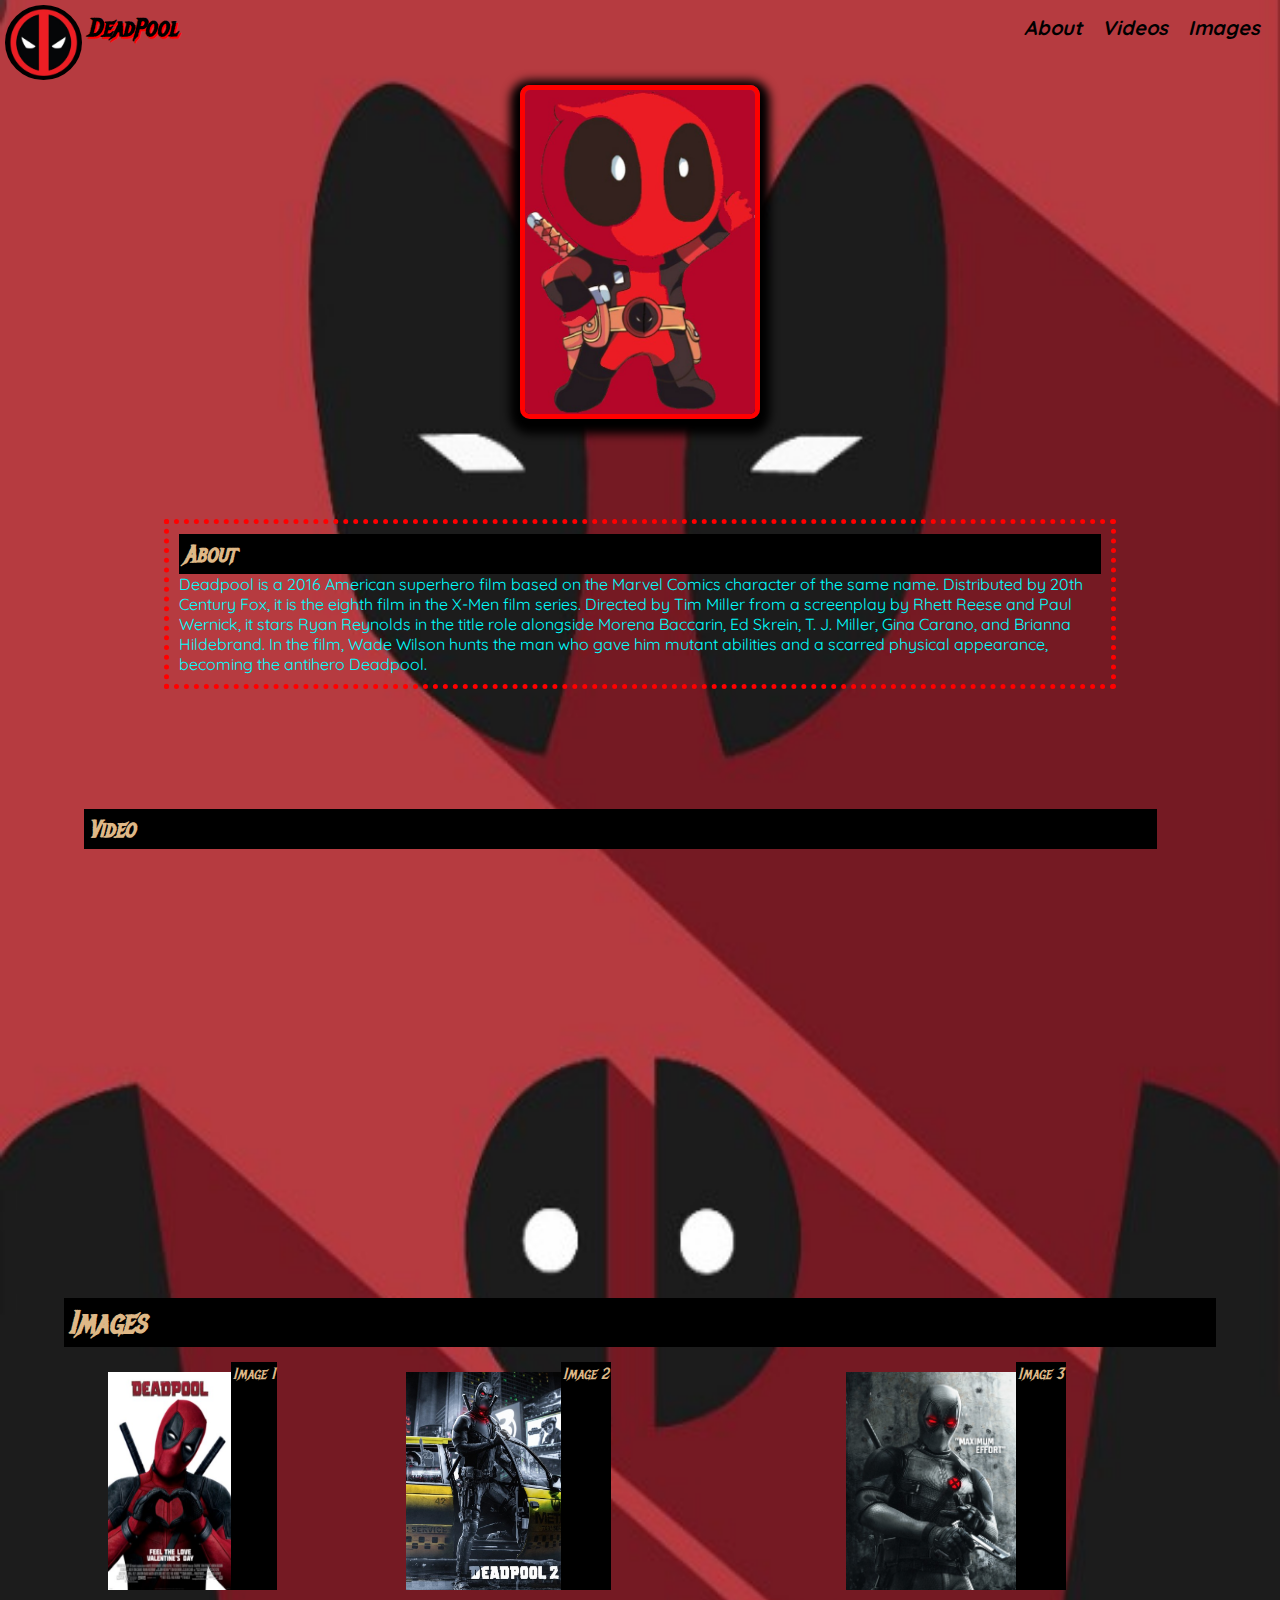
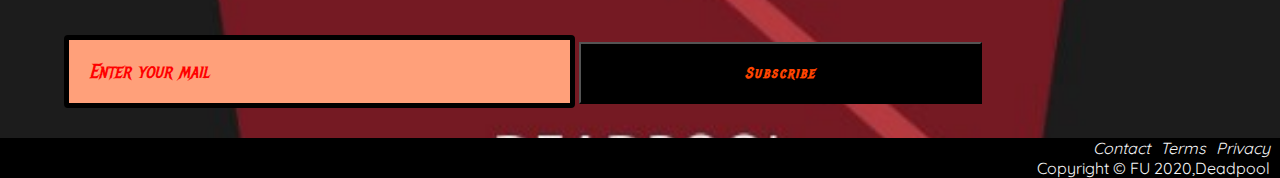
==== Landing Page/index.html @ 0390d1e9 "Initial Commit" ====
<!DOCTYPE html>
<html lang="en">

<head>
    <meta charset="UTF-8">
    <meta name="viewport" content="width=device-width, initial-scale=1.0">
    <title>DeadPool | Landing Page</title>
    <link href="https://fonts.googleapis.com/css2?family=Metal+Mania&display=swap" rel="stylesheet">
    <link
        href="https://fonts.googleapis.com/css2?family=Metal+Mania&family=Quicksand:wght@600&family=Roboto:wght@300&display=swap"
        rel="stylesheet">
    <link rel="stylesheet" href="style.css">
</head>

<body>
    <div id="head">
        <header>
            <div class="logo">
                <a href="./index2.html"><img src="logo.jpg" alt="Not available" id="img-logo">
                    <h1 id="top">DeadPool</h1>
                </a>
            </div>
            <div class="nav">
                <nav id="nav-bar">
                    <ul class="right">
                        <li><a class="nav-link" href="#price">Images</a></li>
                        <li><a class="nav-link" href="#style">Videos</a></li>
                        <li><a class="nav-link" href="#about">About</a></li>
                    </ul>
                </nav>
            </div>
        </header>
    </div>
    <div class="float-clear"></div>
    <div class="container">
        <div id="img-info">
            <img src="main.jpg" alt="Image not available" id="main-info">
        </div>
        <div class="box-1">
            <h2 id="about">About</h2>
            <section id="sec-1">

                <p>Deadpool is a 2016 American superhero film based on the Marvel Comics character of the same name.
                    Distributed by 20th Century Fox, it is the eighth film in the X-Men film series. Directed by Tim
                    Miller
                    from a screenplay by Rhett Reese and Paul Wernick, it stars Ryan Reynolds in the title role
                    alongside
                    Morena Baccarin, Ed Skrein, T. J. Miller, Gina Carano, and Brianna Hildebrand. In the film, Wade
                    Wilson
                    hunts the man who gave him mutant abilities and a scarred physical appearance, becoming the antihero
                    Deadpool.</p>
            </section>
        </div>
        <div class="box-2">
            <section id="sec-2">
                <h2 id="style">Video</h2>
                <iframe width="297.5" height="315" src="https://www.youtube.com/embed/_qIRtFE6aIc" frameborder="0"
                    allow="accelerometer; autoplay; encrypted-media; gyroscope; picture-in-picture"
                    allowfullscreen></iframe>
            </section>
        </div>
        <div class="box-3">
            <h1 id="price">Images</h1>
            <section id="sec-3">

                <div class="img">
                    <img src="Dead.jpg" alt="Image Not available" id="img-1">

                    <figcaption id="fig-1" class="color"><a href="Dead.jpg" target="_blank">Image 1</a></figcaption>


                </div>
                <div class="img">
                    <img src="6.jpg" alt="Image Not available" id="img-2">
                    <figcaption id="fig-2" class="color"><a href="6.jpg" target="_blank">Image 2</a></figcaption>

                </div>
                <div class="img">

                    <img src="7.jpg" alt="Image Not available" id="img-3">
                    <figcaption id="fig-3" class="color"><a href="7.jpg" target="_blank">Image 3</a></figcaption>

                </div>
            </section>
        </div>
        <div class="box-4">
            <form id="form">
                <input type="email" name="email" placeholder="Enter your mail" id="inp">
                <button id="btn" type="submit">Subscribe</button>
            </form>
        </div>
    </div>
    <footer>
        <div class="foot"><a href="#">Privacy</a></div>
        <div class="foot"><a href="#">Terms</a></div>
        <div class="foot"><a href="#">Contact</a></div><br>
        <span class="foot">Copyright &copy; FU 2020,Deadpool</span>
        <div class="float-clear"></div>

    </footer>
</body>

</html>
---- Landing Page/style.css ----
* {
    margin: 0;
    padding: 0;
}

body {
    background-image: url('3.jpg');
    background-repeat: no-repeat;
    background-position: center center;
    background-size: 100% 105%;
    font-family: 'Quicksand', sans-serif;
}

a {
    text-decoration: none;
    color: black;
}

a:hover {
    color: darkturquoise;
}

.float-clear {
    clear: both;
}


#img-logo {
    float: left;
    margin: 5px;
    width: 10%;
    border-radius: 50%;
}

#top {
    float: left;
    font-family: 'Metal Mania', cursive !important;
    margin-top: 10px;
    font-style: oblique;
    font-size: 25px;
    text-shadow: 2px 2px red;
}

.right li {
    float: right;
    list-style: none;
    margin-right: 10px;
    margin-top: 15px;
    font-weight: 800;
    font-style: italic;
    font-size: 20px;
    padding-right: 10px;
}

header {
    color: aliceblue;
}

.container {
    width: 80%;
    margin: auto;
}

#img-info {
    width: 100%;
    display: flex;
    justify-content: center;


}

#main-info {
    width: 50%;
    display: flex;
    align-items: center;
    border: 5px red solid;
    border-radius: 10px;
    box-shadow: 0px 5px 10px 10px;
}


.box-1 {
    box-sizing: border-box;
    margin: 20px 0;
    padding: 20px;
    border: red dotted 5px;

}

.box-1 h2 {
    font-family: 'Metal Mania', cursive !important;
    font-style: italic;
    color: burlywood;
    padding: 5px;
    background-color: black;
}

.box-1 p {
    color: aqua;
    filter: brightness(4px);
    -webkit-filter: brightness(4px);
}

.box-2 {
    box-sizing: border-box;
    margin: 20px 0;
    padding: 20px;
    box-sizing: border-box;
}

.box-2 h2 {
    font-family: 'Metal Mania', cursive !important;
    font-style: italic;
    color: burlywood;
    padding: 5px;
    background-color: black;
    width: 95.6%;
}

.box-3 {
    box-sizing: border-box;
    margin-top: 10px;
}

.box-3 {
    font-family: 'Metal Mania', cursive !important;
    font-style: italic;
    color: burlywood;
}

.box-3 h1 {
    padding: 5px;
    background-color: black;
}

#img-1 {
    margin-top: 10px;
    width: 82%;
}

#img-2 {
    width: 82%;
    margin-top: 10px;

}

#img-3 {
    width: 84%;
    margin-top: 10px;

}

.img {
    display: flex;
    justify-content: center;
    box-sizing: border-box;
    border: 5px red solid;
    margin-top: 10px;
}

figcaption {
    background-color: black;
    color: burlywood;
    font-style: italic;
    padding: 2px;
    text-align: center;
}

.color a {
    color: burlywood !important;
}

.box-4 {
    margin-top: 40px;
}



#inp {
    width: 40%;
    padding: 20px;
    border: 5px black solid;
    border-radius: 4px;
    background-color: lightsalmon;
    font-size: 20px;

}

::-webkit-input-placeholder {
    /* Chrome/Opera/Safari */
    color: red;
    font-style: italic;
    font-family: 'Metal Mania', cursive;
    font-size: 20px;
}

#btn {
    width: 35%;
    padding: 20px;
    background-color: black;
    color: orangered;
    margin: 0em;
    font-size: 15px;
    font-family: 'Metal Mania', cursive;
    font-weight: bold;
    letter-spacing: 2px;
    font-style: italic;
    cursor: pointer;
}

.foot a {
    color: whitesmoke;
    font-style: italic;
}

.foot a:hover {
    color: darkturquoise;
}

.foot {
    float: right;
    padding-right: 10px;
}

footer {
    margin-top: 30px;
    color: whitesmoke;
    background-color: black;

}

@media(min-width:768px) {
    #img-logo {
        width: 6%;
    }

    #top {
        margin-top: 12px;
    }

    .box-1 {

        margin: 50px 0;
        padding: 10px;

    }

    #sec-3 {
        display: flex;
        border: none;
        justify-content: space-around;
        padding: 5px;
    }

    .img {
        border: none;
    }

    #img-1 {
        margin-top: 10px;
        width: 50%;
    }

    #img-2 {
        width: 40.3%;
        margin-top: 10px;

    }

    #img-3 {
        width: 33.3%;
        margin-top: 10px;

    }

    .container {
        width: 90%;
    }

    iframe {
        width: 80% !important;
        margin: 0 50px !important;
        margin-top: 10px !important;
        padding: 40px !important;
    }

    #sec-1 {

        display: flex;
        justify-content: center;
    }

    .box-1 {
        padding: 10px;
        margin: 100px;
    }

    #img-info {
        width: 100%;
        display: flex;
        justify-content: center;

    }

    #main-info {
        width: 20%;
        display: flex;
        align-items: center;
        border: 5px red solid;
        border-radius: 10px;
    }
}

@media(min-width:1440px) {
    iframe {
        width: 50% !important;
        margin: 0 180px !important;
    }
}
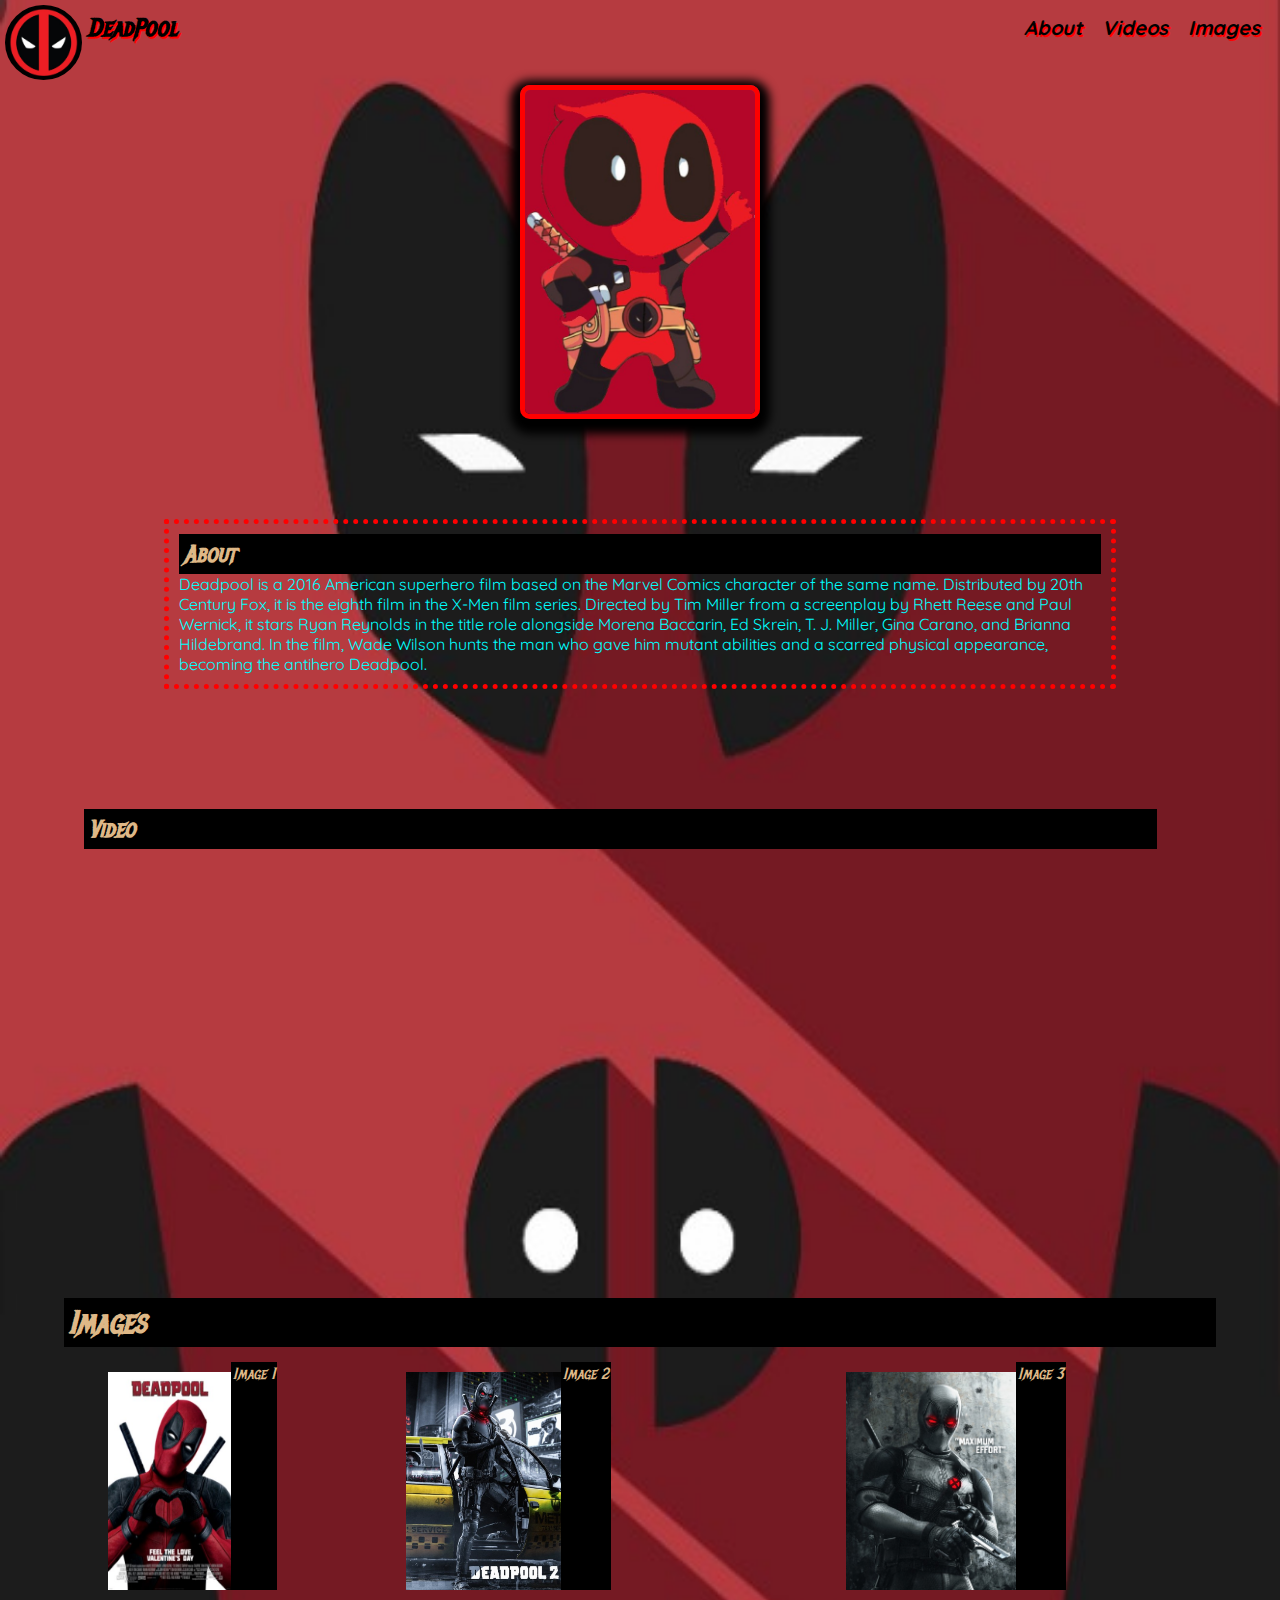
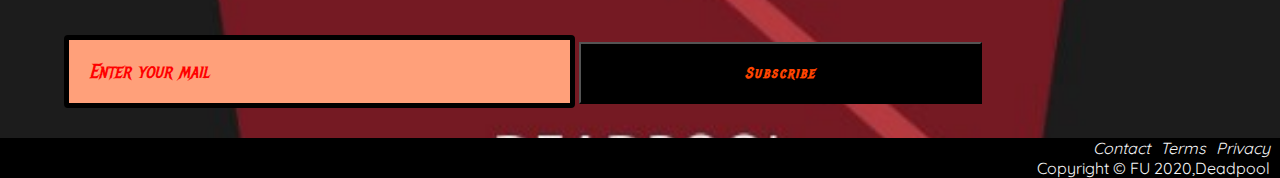
==== commit 66269c4f: "Update" ====
--- a/Landing Page/index.html
+++ b/Landing Page/index.html
@@ -16,7 +16,7 @@
     <div id="head">
         <header>
             <div class="logo">
-                <a href="./index2.html"><img src="logo.jpg" alt="Not available" id="img-logo">
+                <a href="./index.html"><img src="logo.jpg" alt="Not available" id="img-logo">
                     <h1 id="top">DeadPool</h1>
                 </a>
             </div>
--- a/Landing Page/style.css
+++ b/Landing Page/style.css
@@ -1,319 +1,328 @@
 * {
-    margin: 0;
-    padding: 0;
+  margin: 0;
+  padding: 0;
 }
 
 body {
-    background-image: url('3.jpg');
-    background-repeat: no-repeat;
-    background-position: center center;
-    background-size: 100% 105%;
-    font-family: 'Quicksand', sans-serif;
+  background-image: url("3.jpg");
+  background-repeat: no-repeat;
+  background-position: center center;
+  background-size: 100% 105%;
+  font-family: "Quicksand", sans-serif;
 }
 
 a {
-    text-decoration: none;
-    color: black;
+  text-decoration: none;
+  color: black;
 }
 
 a:hover {
-    color: darkturquoise;
+  color: darkturquoise;
 }
 
 .float-clear {
-    clear: both;
-}
-
+  clear: both;
+}
 
 #img-logo {
-    float: left;
-    margin: 5px;
-    width: 10%;
-    border-radius: 50%;
+  float: left;
+  margin: 5px;
+  width: 10%;
+  border-radius: 50%;
 }
 
 #top {
-    float: left;
-    font-family: 'Metal Mania', cursive !important;
+  float: left;
+  font-family: "Metal Mania", cursive !important;
+  margin-top: 10px;
+  font-style: oblique;
+  font-size: 25px;
+  text-shadow: 2px 2px red;
+}
+
+.right li {
+  float: right;
+  list-style: none;
+  margin-right: 10px;
+  margin-top: 15px;
+  font-weight: 800;
+  font-style: italic;
+  font-size: 20px;
+  padding-right: 10px;
+  text-shadow: 2px 2px red;
+}
+
+header {
+  color: aliceblue;
+}
+
+.container {
+  width: 80%;
+  margin: auto;
+}
+
+#img-info {
+  width: 100%;
+  display: flex;
+  justify-content: center;
+}
+
+#main-info {
+  width: 50%;
+  display: flex;
+  align-items: center;
+  border: 5px red solid;
+  border-radius: 10px;
+  box-shadow: 0px 5px 10px 10px;
+}
+
+.box-1 {
+  box-sizing: border-box;
+  margin: 20px 0;
+  padding: 20px;
+  border: red dotted 5px;
+}
+
+.box-1 h2 {
+  font-family: "Metal Mania", cursive !important;
+  font-style: italic;
+  color: burlywood;
+  padding: 5px;
+  background-color: black;
+}
+
+.box-1 p {
+  color: aqua;
+  filter: brightness(4px);
+  -webkit-filter: brightness(4px);
+}
+
+.box-2 {
+  box-sizing: border-box;
+  margin: 20px 0;
+  padding: 20px;
+  box-sizing: border-box;
+}
+
+.box-2 h2 {
+  font-family: "Metal Mania", cursive !important;
+  font-style: italic;
+  color: burlywood;
+  padding: 5px;
+  background-color: black;
+  width: 95.6%;
+}
+
+.box-3 {
+  box-sizing: border-box;
+  margin-top: 10px;
+}
+
+.box-3 {
+  font-family: "Metal Mania", cursive !important;
+  font-style: italic;
+  color: burlywood;
+}
+
+.box-3 h1 {
+  padding: 5px;
+  background-color: black;
+}
+
+#img-1 {
+  margin-top: 10px;
+  width: 82%;
+}
+
+#img-2 {
+  width: 82%;
+  margin-top: 10px;
+}
+
+#img-3 {
+  width: 84%;
+  margin-top: 10px;
+}
+
+.img {
+  display: flex;
+  justify-content: center;
+  box-sizing: border-box;
+  border: 5px red solid;
+  margin-top: 10px;
+}
+
+figcaption {
+  background-color: black;
+  color: burlywood;
+  font-style: italic;
+  padding: 2px;
+  text-align: center;
+}
+
+.color a {
+  color: burlywood !important;
+}
+
+.box-4 {
+  margin-top: 40px;
+}
+
+#inp {
+  width: 40%;
+  padding: 20px;
+  border: 5px black solid;
+  border-radius: 4px;
+  background-color: lightsalmon;
+  font-size: 20px;
+}
+
+::-webkit-input-placeholder {
+  /* Chrome/Opera/Safari */
+  color: red;
+  font-style: italic;
+  font-family: "Metal Mania", cursive;
+  font-size: 20px;
+}
+
+#btn {
+  width: 35%;
+  padding: 20px;
+  background-color: black;
+  color: orangered;
+  margin: 0em;
+  font-size: 15px;
+  font-family: "Metal Mania", cursive;
+  font-weight: bold;
+  letter-spacing: 2px;
+  font-style: italic;
+  cursor: pointer;
+}
+
+.foot a {
+  color: whitesmoke;
+  font-style: italic;
+}
+
+.foot a:hover {
+  color: darkturquoise;
+}
+
+.foot {
+  float: right;
+  padding-right: 10px;
+}
+
+footer {
+  margin-top: 30px;
+  color: whitesmoke;
+  background-color: black;
+}
+
+@media (min-width: 768px) {
+  #img-logo {
+    width: 6%;
+  }
+
+  #top {
+    margin-top: 12px;
+  }
+
+  .box-1 {
+    margin: 50px 0;
+    padding: 10px;
+  }
+
+  #sec-3 {
+    display: flex;
+    border: none;
+    justify-content: space-around;
+    padding: 5px;
+  }
+
+  .img {
+    border: none;
+  }
+
+  #img-1 {
     margin-top: 10px;
-    font-style: oblique;
-    font-size: 25px;
-    text-shadow: 2px 2px red;
-}
-
-.right li {
-    float: right;
-    list-style: none;
-    margin-right: 10px;
-    margin-top: 15px;
-    font-weight: 800;
-    font-style: italic;
-    font-size: 20px;
-    padding-right: 10px;
-}
-
-header {
-    color: aliceblue;
-}
-
-.container {
-    width: 80%;
-    margin: auto;
-}
-
-#img-info {
+    width: 50%;
+  }
+
+  #img-2 {
+    width: 40.3%;
+    margin-top: 10px;
+  }
+
+  #img-3 {
+    width: 33.3%;
+    margin-top: 10px;
+  }
+
+  .container {
+    width: 90%;
+  }
+
+  iframe {
+    width: 80% !important;
+    margin: 0 50px !important;
+    margin-top: 10px !important;
+    padding: 40px !important;
+  }
+
+  #sec-1 {
+    display: flex;
+    justify-content: center;
+  }
+
+  .box-1 {
+    padding: 10px;
+    margin: 100px;
+  }
+
+  #img-info {
     width: 100%;
     display: flex;
     justify-content: center;
-
-
-}
-
-#main-info {
-    width: 50%;
+  }
+
+  #main-info {
+    width: 20%;
     display: flex;
     align-items: center;
     border: 5px red solid;
     border-radius: 10px;
-    box-shadow: 0px 5px 10px 10px;
-}
-
-
-.box-1 {
-    box-sizing: border-box;
-    margin: 20px 0;
-    padding: 20px;
-    border: red dotted 5px;
-
-}
-
-.box-1 h2 {
-    font-family: 'Metal Mania', cursive !important;
-    font-style: italic;
-    color: burlywood;
-    padding: 5px;
-    background-color: black;
-}
-
-.box-1 p {
-    color: aqua;
-    filter: brightness(4px);
-    -webkit-filter: brightness(4px);
-}
-
-.box-2 {
-    box-sizing: border-box;
-    margin: 20px 0;
-    padding: 20px;
-    box-sizing: border-box;
-}
-
-.box-2 h2 {
-    font-family: 'Metal Mania', cursive !important;
-    font-style: italic;
-    color: burlywood;
-    padding: 5px;
-    background-color: black;
-    width: 95.6%;
-}
-
-.box-3 {
-    box-sizing: border-box;
-    margin-top: 10px;
-}
-
-.box-3 {
-    font-family: 'Metal Mania', cursive !important;
-    font-style: italic;
-    color: burlywood;
-}
-
-.box-3 h1 {
-    padding: 5px;
-    background-color: black;
-}
-
-#img-1 {
-    margin-top: 10px;
-    width: 82%;
-}
-
-#img-2 {
-    width: 82%;
-    margin-top: 10px;
-
-}
-
-#img-3 {
-    width: 84%;
-    margin-top: 10px;
-
-}
-
-.img {
-    display: flex;
-    justify-content: center;
-    box-sizing: border-box;
-    border: 5px red solid;
-    margin-top: 10px;
-}
-
-figcaption {
-    background-color: black;
-    color: burlywood;
-    font-style: italic;
-    padding: 2px;
-    text-align: center;
-}
-
-.color a {
-    color: burlywood !important;
-}
-
-.box-4 {
-    margin-top: 40px;
-}
-
-
-
-#inp {
-    width: 40%;
-    padding: 20px;
-    border: 5px black solid;
-    border-radius: 4px;
-    background-color: lightsalmon;
-    font-size: 20px;
-
-}
-
-::-webkit-input-placeholder {
-    /* Chrome/Opera/Safari */
-    color: red;
-    font-style: italic;
-    font-family: 'Metal Mania', cursive;
-    font-size: 20px;
-}
-
-#btn {
-    width: 35%;
-    padding: 20px;
-    background-color: black;
-    color: orangered;
-    margin: 0em;
+  }
+}
+
+@media (min-width: 1440px) {
+  iframe {
+    width: 50% !important;
+    margin: 0 180px !important;
+  }
+}
+
+@media (max-width: 375px) {
+  .right li {
     font-size: 15px;
-    font-family: 'Metal Mania', cursive;
-    font-weight: bold;
-    letter-spacing: 2px;
-    font-style: italic;
-    cursor: pointer;
-}
-
-.foot a {
-    color: whitesmoke;
-    font-style: italic;
-}
-
-.foot a:hover {
-    color: darkturquoise;
-}
-
-.foot {
-    float: right;
-    padding-right: 10px;
-}
-
-footer {
-    margin-top: 30px;
-    color: whitesmoke;
-    background-color: black;
-
-}
-
-@media(min-width:768px) {
-    #img-logo {
-        width: 6%;
-    }
-
-    #top {
-        margin-top: 12px;
-    }
-
-    .box-1 {
-
-        margin: 50px 0;
-        padding: 10px;
-
-    }
-
-    #sec-3 {
-        display: flex;
-        border: none;
-        justify-content: space-around;
-        padding: 5px;
-    }
-
-    .img {
-        border: none;
-    }
-
-    #img-1 {
-        margin-top: 10px;
-        width: 50%;
-    }
-
-    #img-2 {
-        width: 40.3%;
-        margin-top: 10px;
-
-    }
-
-    #img-3 {
-        width: 33.3%;
-        margin-top: 10px;
-
-    }
-
-    .container {
-        width: 90%;
-    }
-
-    iframe {
-        width: 80% !important;
-        margin: 0 50px !important;
-        margin-top: 10px !important;
-        padding: 40px !important;
-    }
-
-    #sec-1 {
-
-        display: flex;
-        justify-content: center;
-    }
-
-    .box-1 {
-        padding: 10px;
-        margin: 100px;
-    }
-
-    #img-info {
-        width: 100%;
-        display: flex;
-        justify-content: center;
-
-    }
-
-    #main-info {
-        width: 20%;
-        display: flex;
-        align-items: center;
-        border: 5px red solid;
-        border-radius: 10px;
-    }
-}
-
-@media(min-width:1440px) {
-    iframe {
-        width: 50% !important;
-        margin: 0 180px !important;
-    }
-}+    padding-right: 2px;
+  }
+  iframe {
+    width: 80% !important;
+    margin: 0 15px !important;
+    margin-top: 10px !important;
+    padding: 10px !important;
+    height: 80% !important;
+  }
+  ::-webkit-input-placeholder {
+    font-size: 15px;
+  }
+
+  #btn {
+    width: 38%;
+    padding: 10px;
+  }
+  #inp {
+    padding: 10px;
+  }
+}
